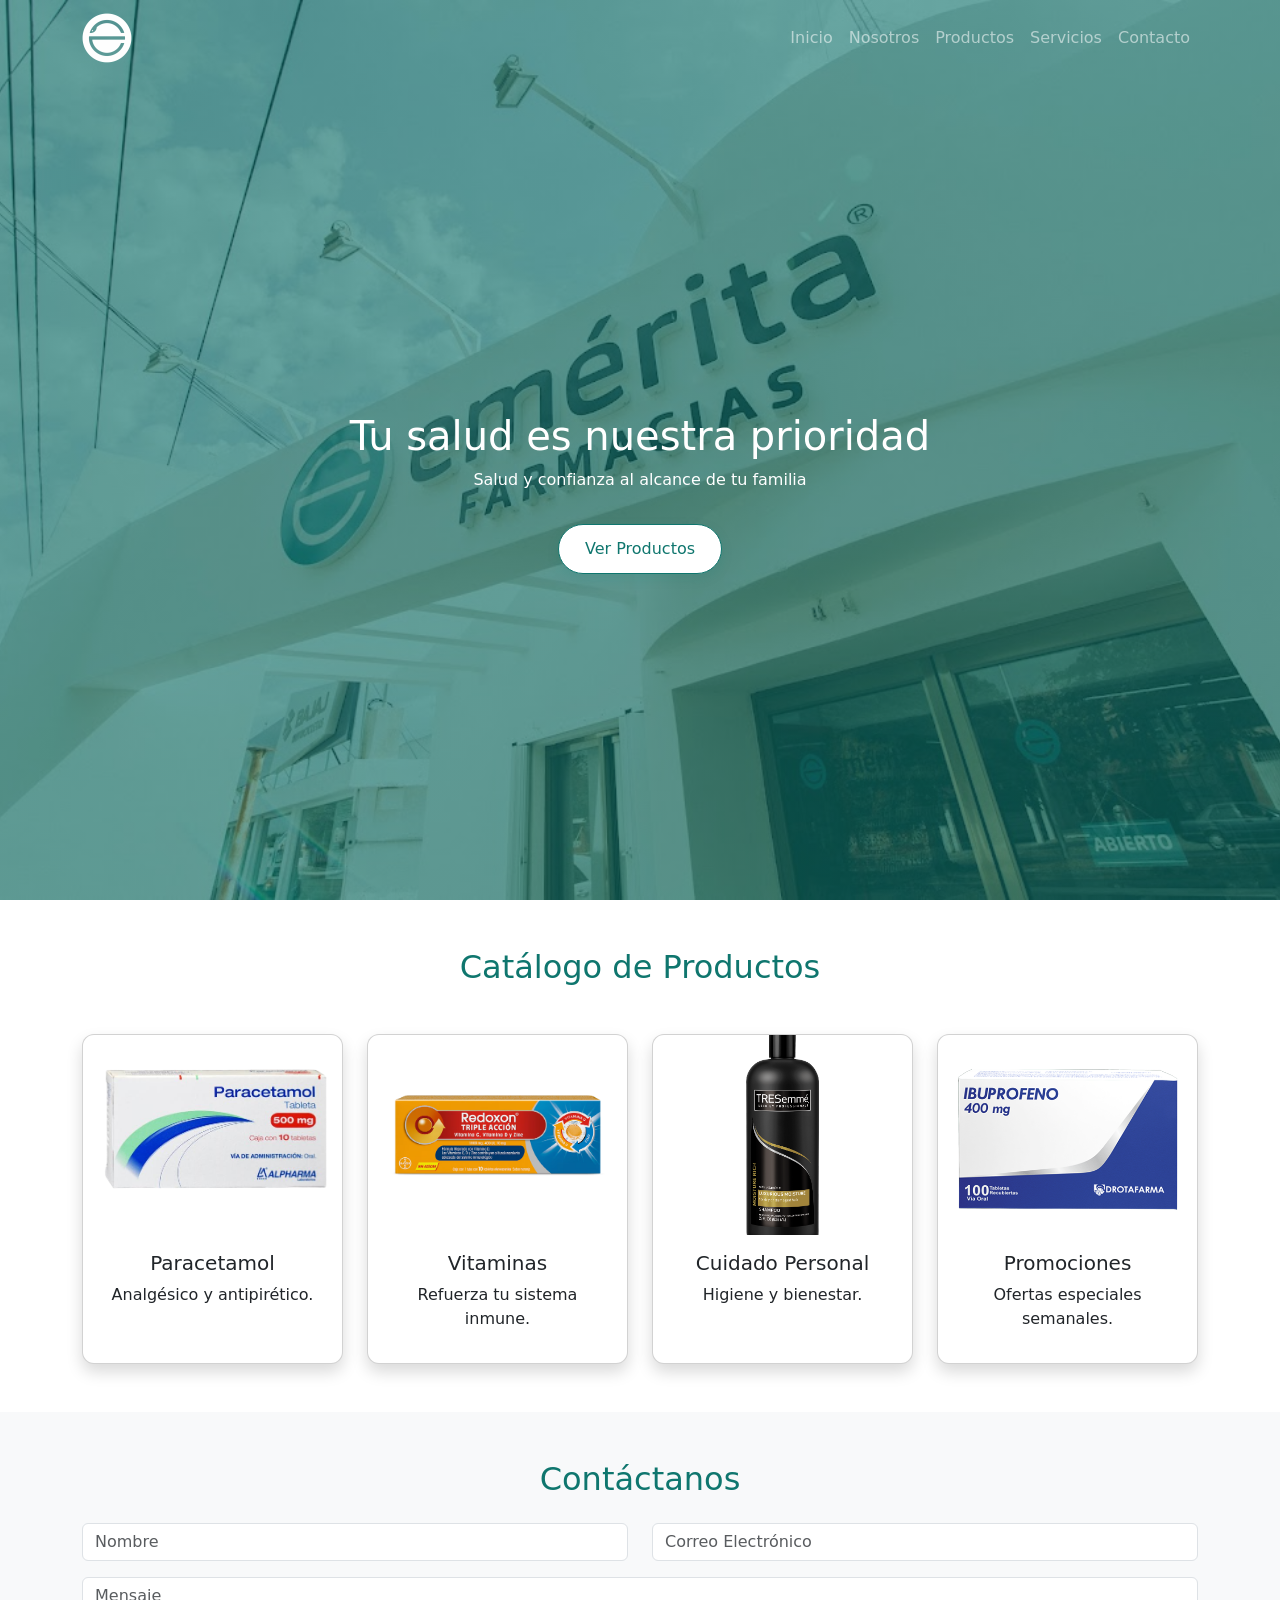
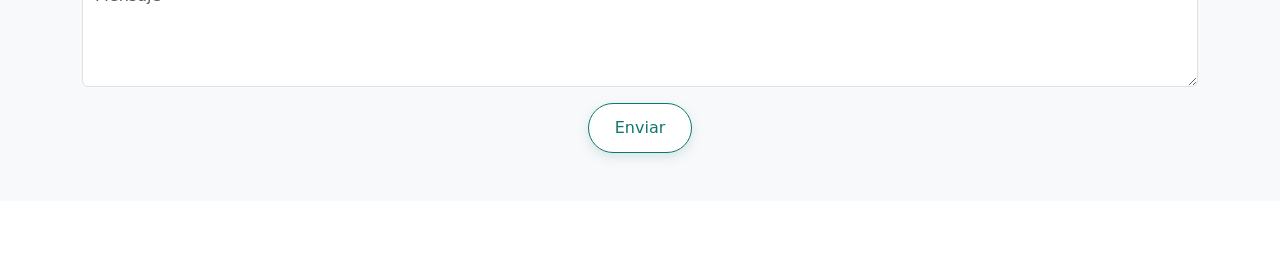
==== index.html @ 64c47359 "Frontend Farmacias Emerita" ====
<!DOCTYPE html>
<html lang="es">
<head>
    <meta charset="UTF-8">
    <title>Farmacias Emerita</title>
    <meta name="viewport" content="width=device-width, initial-scale=1">

    <!-- Bootstrap -->
    <link href="https://cdn.jsdelivr.net/npm/bootstrap@5.3.2/dist/css/bootstrap.min.css" rel="stylesheet">

    <!-- CSS -->
    <link rel="stylesheet" href="styles.css">
    <link rel="icon" type="image/png" href="img/logo.png">
</head>

<body class="home">

<!-- NAVBAR -->
<nav id="navbar" class="navbar navbar-expand-lg navbar-dark fixed-top transition-navbar">
  <div class="container">
    <a class="navbar-brand" href="index.html">
      <img src="img/logo.png" alt="Farmacias Emerita" height="50">
    </a>

    <button class="navbar-toggler" type="button" data-bs-toggle="collapse" data-bs-target="#navbarNav">
      <span class="navbar-toggler-icon"></span>
    </button>

    <div class="collapse navbar-collapse" id="navbarNav">
      <ul class="navbar-nav ms-auto">
        <li class="nav-item"><a class="nav-link" href="index.html">Inicio</a></li>
        <li class="nav-item"><a class="nav-link" href="nosotros.html">Nosotros</a></li>
        <li class="nav-item"><a class="nav-link" href="productos.html">Productos</a></li>
        <li class="nav-item"><a class="nav-link" href="servicios.html">Servicios</a></li>
        <li class="nav-item"><a class="nav-link" href="contacto.html">Contacto</a></li>
      </ul>
    </div>
  </div>
</nav>

<!-- HERO -->
<section id="inicio" class="hero text-center text-white d-flex align-items-center">
    <div class="container">
        <h1>Tu salud es nuestra prioridad</h1>
        <p>Salud y confianza al alcance de tu familia</p>
        <a href="productos.html" class="btn btn-teal mt-3">Ver Productos</a>
    </div>
</section>
<main class="py-5">
  <div class="container">
    <h2 class="text-center mb-5">Catálogo de Productos</h2>

    <div class="row g-4">

      <!-- Producto 1 -->
      <div class="col-md-3">
        <div class="card shadow h-100">
          <img src="img/productos/paracetamol.png" class="card-img-top producto-img" alt="Paracetamol">
          <div class="card-body text-center">
            <h5>Paracetamol</h5>
            <p>Analgésico y antipirético.</p>
          </div>
        </div>
      </div>

      <!-- Producto 2 -->
      <div class="col-md-3">
        <div class="card shadow h-100">
          <img src="img/productos/vitaminas.avif" class="card-img-top producto-img" alt="Vitaminas">
          <div class="card-body text-center">
            <h5>Vitaminas</h5>
            <p>Refuerza tu sistema inmune.</p>
          </div>
        </div>
      </div>

      <!-- Producto 3 -->
      <div class="col-md-3">
        <div class="card shadow h-100">
          <img src="img/productos/shampoo.png" class="card-img-top producto-img" alt="Shampoo">
          <div class="card-body text-center">
            <h5>Cuidado Personal</h5>
            <p>Higiene y bienestar.</p>
          </div>
        </div>
      </div>

      <!-- Producto 4 -->
      <div class="col-md-3">
        <div class="card shadow h-100">
          <img src="img/productos/promo.png" class="card-img-top producto-img" alt="Promoción">
          <div class="card-body text-center">
            <h5>Promociones</h5>
            <p>Ofertas especiales semanales.</p>
          </div>
        </div>
      </div>

    </div>
  </div>
</main>
<!-- CONTACTO -->
<section id="contacto" class="bg-light py-5">
    <div class="container">
        <h2 class="text-center mb-4">Contáctanos</h2>
        <form>
            <div class="row">
                <div class="col-md-6 mb-3">
                    <input type="text" class="form-control" placeholder="Nombre">
                </div>
                <div class="col-md-6 mb-3">
                    <input type="email" class="form-control" placeholder="Correo Electrónico">
                </div>
            </div>
            <textarea class="form-control mb-3" rows="4" placeholder="Mensaje"></textarea>
            <div class="text-center">
                <button type="submit" class="btn btn-teal">Enviar</button>
            </div>
        </form>
    </div>
</section>
<!-- FOOTER -->
<footer class="custom-navbar text-white text-center py-3">
    <p>© 2026 Farmacias Emerita - Todos los derechos reservados</p>
</footer>

<script src="https://cdn.jsdelivr.net/npm/bootstrap@5.3.2/dist/js/bootstrap.bundle.min.js"></script>
<script>
    window.addEventListener("scroll", function() {
        const navbar = document.getElementById("navbar");
        if (window.scrollY > 50) {
            navbar.classList.add("navbar-scrolled");
        } else {
            navbar.classList.remove("navbar-scrolled");
        }
    });
    </script>
    <script>
  function updateNavbar() {
    const navbar = document.getElementById("navbar");
    if (!navbar) return;

    const path = window.location.pathname.toLowerCase();
    const isHome =
      path.endsWith("/index.html") ||
      path === "/" ||
      path.endsWith("/"); // por si abre carpeta

    // Si NO es la página de inicio, que el navbar sea sólido desde el principio
    if (!isHome) {
      navbar.classList.add("navbar-scrolled");
      return;
    }

    // En inicio: transparente arriba, sólido al hacer scroll
    if (window.scrollY > 50) navbar.classList.add("navbar-scrolled");
    else navbar.classList.remove("navbar-scrolled");
  }

  // Aplica al cargar y al hacer scroll
  window.addEventListener("load", updateNavbar);
  window.addEventListener("scroll", updateNavbar);
</script>
</body>
</html>
---- styles.css ----
/* Navbar transparente */
.transition-navbar {
    background-color: transparent;
    transition: all 0.4s ease;
}

/* scroll */
.navbar-scrolled {
    background-color: #0f766e;
    box-shadow: 0 4px 10px rgba(0,0,0,0.1);
}



:root{
  --nav-height: 85px; 
}


body{
  padding-top: var(--nav-height);
}

/* Scroll suave */
html{
  scroll-padding-top: var(--nav-height);
  scroll-behavior: smooth;
}

/* Hero ocupa pantalla completa */
.hero{
    height: 100vh;
    margin-top: calc(-1 * var(--nav-height));
    padding-top: var(--nav-height);
    background: linear-gradient(rgba(15,118,110,0.6), rgba(15,118,110,0.6)),
                url('img/_D8A4100.jpg') center/cover no-repeat;
}

h2 {
    color: #0f766e;
    margin-bottom: 20px;
}

.card {
    border-radius: 12px;
    transition: 0.3s;
}

.card:hover {
    transform: scale(1.05);
}
.btn-teal {
    background: white;
    color: #0f766e;
    border: 1px solid #0f766e;
    padding: 12px 26px;
    border-radius: 50px;
    box-shadow: 0 4px 12px rgba(15,118,110,0.15);
    transition: all 0.3s ease;
}

.btn-teal:hover {
    background: #0f766e;
    color: white;
    box-shadow: 0 8px 20px rgba(15,118,110,0.3);
}
/* Animación del logo */
.navbar-brand img {
    transition: all 0.3s ease;
}

.navbar-brand img:hover {
    transform: scale(1.1);
    filter: drop-shadow(0 0 10px rgba(15,118,110,0.6));
}
/* Imágenes de productos */
.producto-img {
    height: 200px;
    object-fit: cover;
    transition: 0.3s ease;
}

.producto-img:hover {
    transform: scale(1.05);
}

/* Imágenes de sucursal */
.sucursal-img {
    height: 350px;
    object-fit: cover;
    transition: 0.3s ease;
}

.sucursal-img:hover {
    transform: scale(1.03);
}
/* Navbar transparente (solo para index) */
.navbar-transparent {
  background-color: transparent;
}

/* Navbar con color (para páginas internas) */
.navbar-solid {
  background-color: #0f766e;
  box-shadow: 0 4px 10px rgba(0,0,0,0.1);
}

/* Para que el texto se vea siempre */
.navbar-solid .nav-link,
.navbar-solid .navbar-brand {
  color: #fff !important;
}
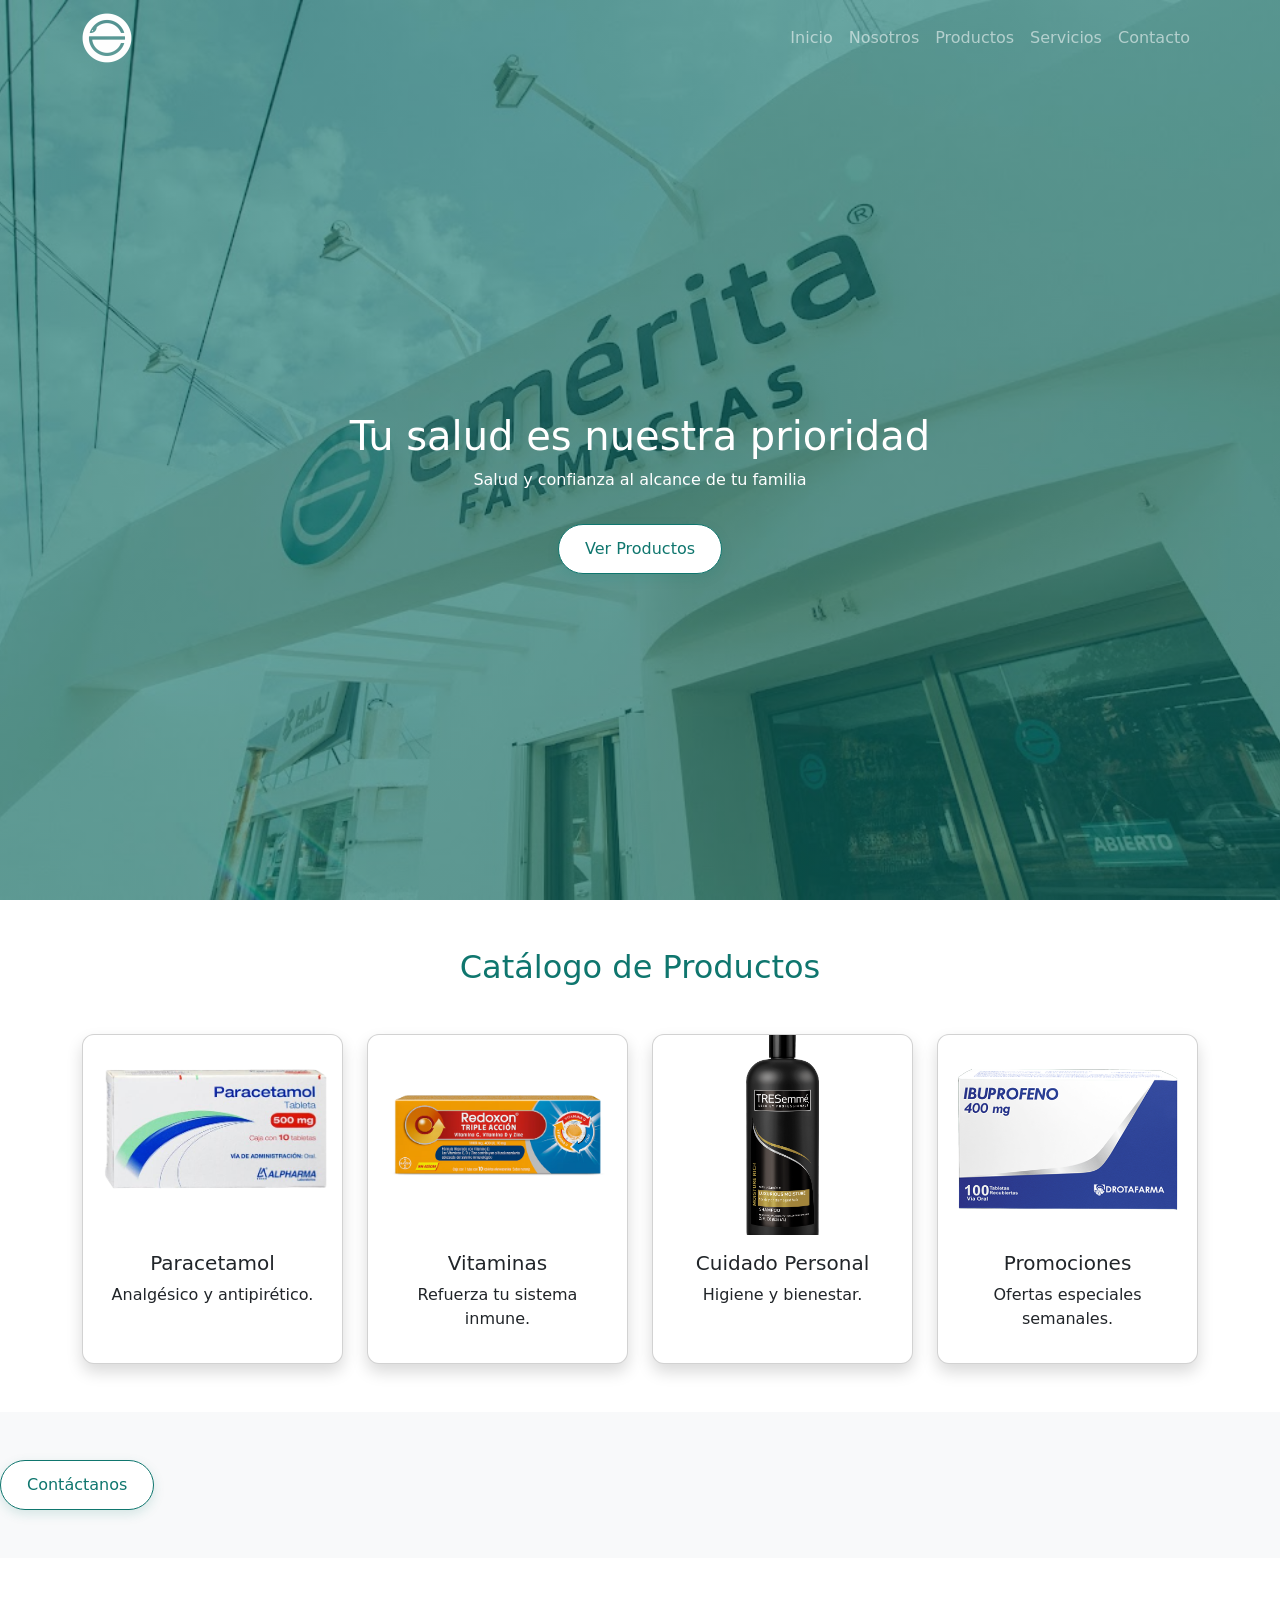
==== commit ca746321: "Eliminar formulario de contacto del inicio" ====
--- a/index.html
+++ b/index.html
@@ -101,23 +101,7 @@
 </main>
 <!-- CONTACTO -->
 <section id="contacto" class="bg-light py-5">
-    <div class="container">
-        <h2 class="text-center mb-4">Contáctanos</h2>
-        <form>
-            <div class="row">
-                <div class="col-md-6 mb-3">
-                    <input type="text" class="form-control" placeholder="Nombre">
-                </div>
-                <div class="col-md-6 mb-3">
-                    <input type="email" class="form-control" placeholder="Correo Electrónico">
-                </div>
-            </div>
-            <textarea class="form-control mb-3" rows="4" placeholder="Mensaje"></textarea>
-            <div class="text-center">
-                <button type="submit" class="btn btn-teal">Enviar</button>
-            </div>
-        </form>
-    </div>
+    <a href="contacto.html" class="btn btn-teal">Contáctanos</a>
 </section>
 <!-- FOOTER -->
 <footer class="custom-navbar text-white text-center py-3">
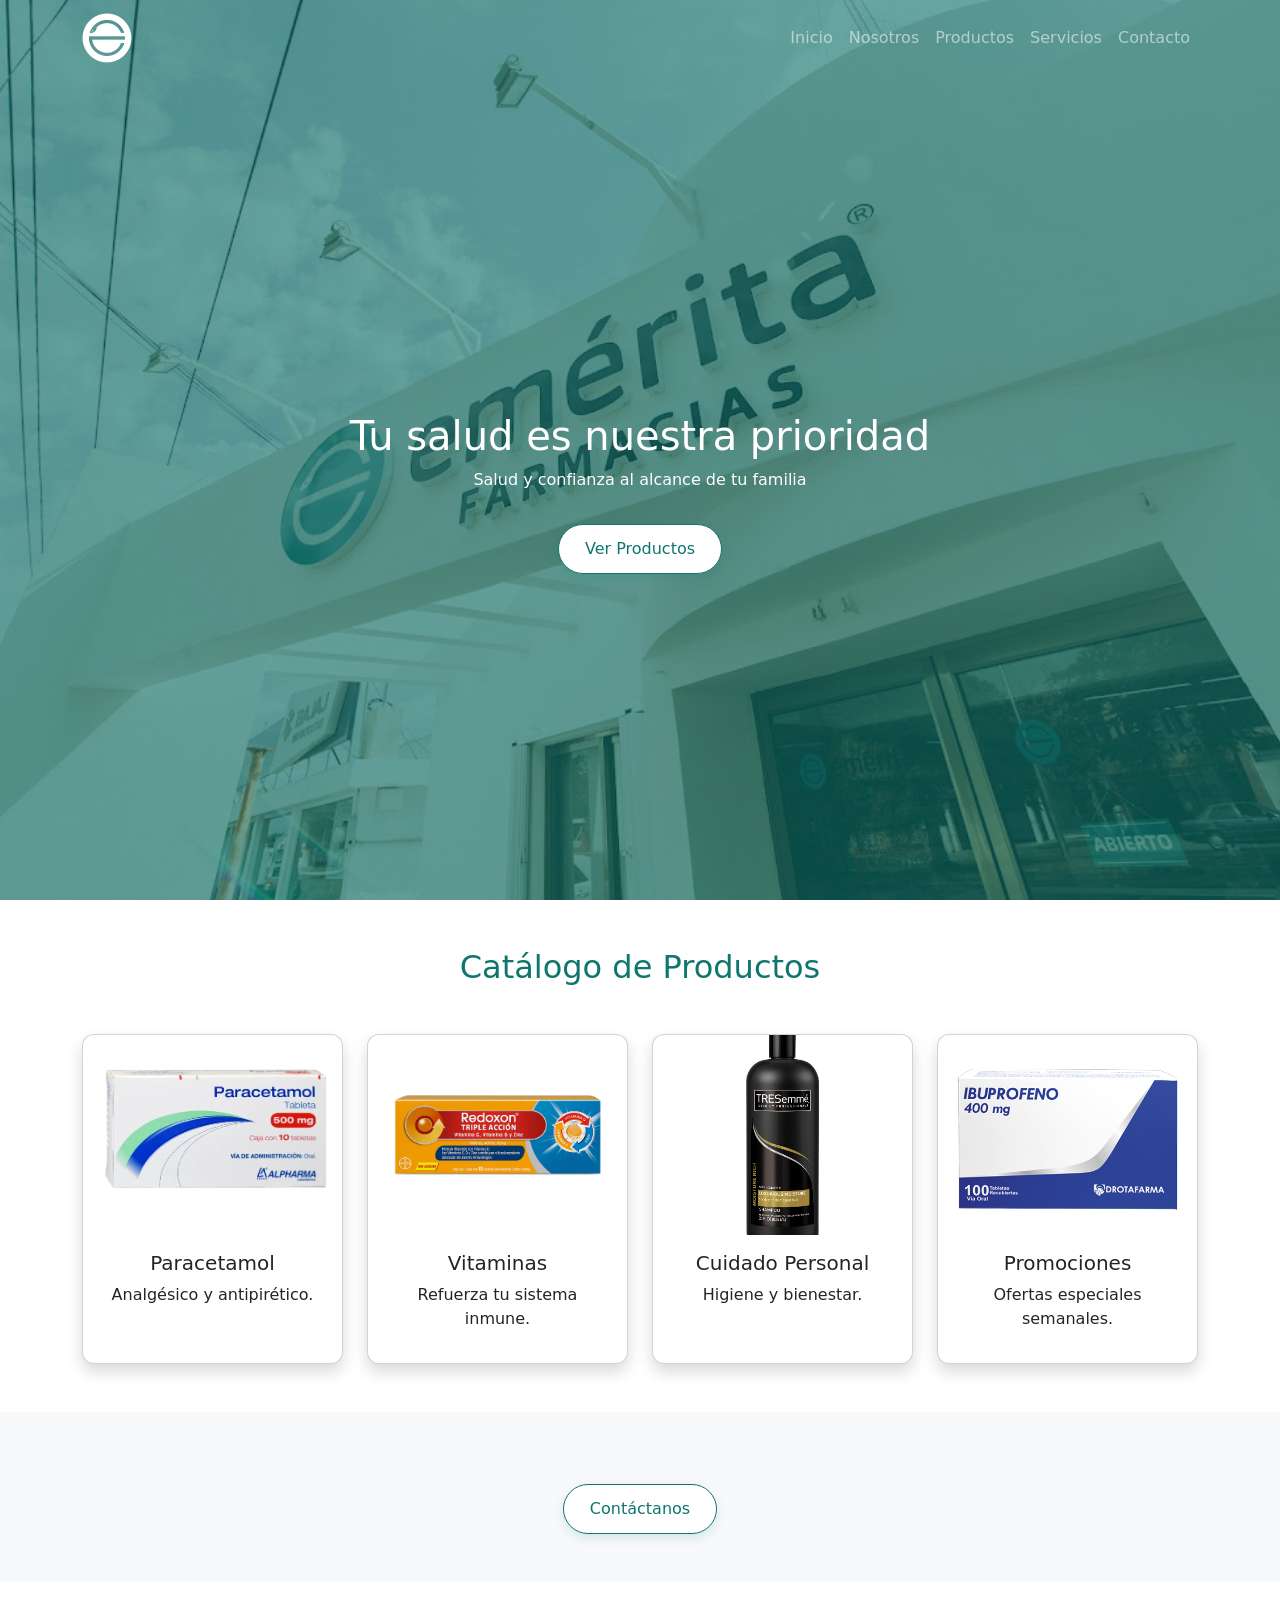
==== commit 6fe8e5ed: "Centrar boton de contacto" ====
--- a/index.html
+++ b/index.html
@@ -101,7 +101,11 @@
 </main>
 <!-- CONTACTO -->
 <section id="contacto" class="bg-light py-5">
-    <a href="contacto.html" class="btn btn-teal">Contáctanos</a>
+    <div class="text-center mt-4">
+  <a href="contacto.html" class="btn btn-teal">
+    Contáctanos
+  </a>
+</div>
 </section>
 <!-- FOOTER -->
 <footer class="custom-navbar text-white text-center py-3">
